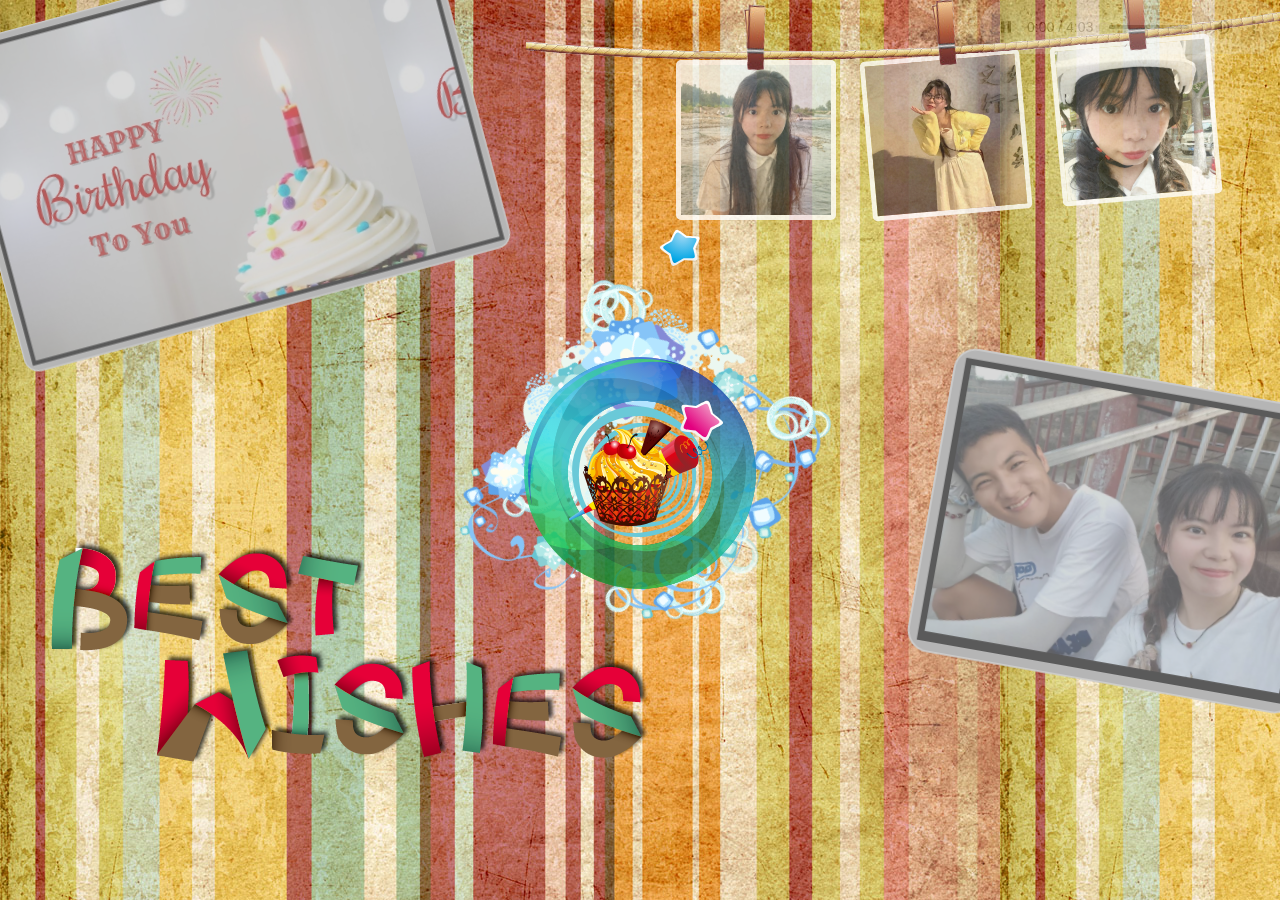
==== birthday.html @ 037990df "生日快乐资料" ====
<!DOCTYPE html>
<html>
<head>
	<meta http-equiv="Content-Type" content="text/html; charset=utf-8">
	<meta http-equiv="X-UA-Compatible" content="IE=Edge"/>
	<title>Birthday</title>
<!--Adobe Edge Runtime-->
 <script type="text/javascript" charset="utf-8" src="completedProject_edgePreload.js"></script>
 <script type="text/javascript" src="js/jquery-1.10.2.min.js"></script>
 <script src="js/snow.min.js" type="text/javascript"></script> 
 <script type="text/javascript">

    window.onload = function(){
             setInterval("toggleSound()",1);
        }

    function toggleSound() {
                var music = document.getElementById("music");//获取ID  
                if (music.paused) { //判读是否播放  
                    music.paused=false;
                    music.play(); //没有就播放 
                }    
        }




    createSnow('', 60);
    $(document).ready(function(){
      var flag=0;
      var flag2=0;

      $("#box").click(function(){
         
          if(flag%2==0){

            $('#box').css({"left":"17%","top":"5%","-webkit-transform":"scale(1.0)","z-index":"1"});
            $("#box2").css("z-index","0");
            $('#box .image').css({"opacity":"1"});
            $(".image_content").css("background","url(image/card.jpg)");
            $("#box").unbind("mouseover");
            $("#box").unbind("mouseleave");
            
            
          }
            
          if(flag%2!=0){
            $('#box').css({"left":"-15%","top":"-15%","-webkit-transform":"scale(0.6) rotate(-15deg)"});
            $('.image').css({"opacity":"0.5"});
            $(".image_content").css("background","url(image/card2.jpg)");
            $("#box").bind("mouseover",function(){
                $('#box').css({"background-color":"#B5B5B5","-webkit-transform":"scale(0.8) rotate(-5deg) translate(120px,20px)"});
            });
            $("#box").bind("mouseleave",function(){
                $('#box').css({"background-color":"#B5B5B5","-webkit-transform":"scale(0.6) rotate(-15deg)"});
            });
          }
            
          flag++;
      });
  
      $("#box2").click(function(){
          if(flag2%2==0){

            $('#box2').css({"right":"30%","top":"15%","-webkit-transform":"scale(1.1)","z-index":"1"});
            $("#box").css("z-index","0");
            $('#box2 .image').css({"opacity":"1"});
            $("#imgbox").attr("src","image/card3.jpg");
            $("#box2").unbind("mouseover");
            $("#box2").unbind("mouseleave");
            
            
          }
            
          if(flag2%2!=0){
            $('#box2').css({"right":"-5%","top":"40%","-webkit-transform":"scale(0.9) rotate(10deg)"});
            $('.image').css({"opacity":"0.5"});
            $("#imgbox").attr("src","image/card4.jpg");
            $("#box2").bind("mouseover",function(){
                $('#box2').css({"background-color":"#B5B5B5","-webkit-transform":"scale(1.1) rotate(5deg) translate(-100px,-20px)"});
            });
            $("#box2").bind("mouseleave",function(){
                $('#box2').css({"background-color":"#B5B5B5","-webkit-transform":"scale(0.9) rotate(10deg)"});
            });
          }
            
          flag2++;
      });

      $(".overimage").mouseover(function(){
          $(".xuluimage").css({"-webkit-transform":"scale(1.5) rotate(-3deg)","z-index":"1","opacity":"1"});
      });
      $(".overimage").mouseleave(function(){
          $(".xuluimage").css({"-webkit-transform":"scale(1.0)","z-index":"-1","opacity":"0.8"});
      });

      $(".overimage2").mouseover(function(){
          $(".xuluimage2").css({"-webkit-transform":"scale(1.5) rotate(-2deg)","z-index":"1","opacity":"1"});
      });
      $(".overimage2").mouseleave(function(){
          $(".xuluimage2").css({"-webkit-transform":"scale(1.0) rotate(-5deg)","z-index":"-1","opacity":"0.8"});
      });

      $(".overimage3").mouseover(function(){
          $(".xuluimage3").css({"-webkit-transform":"scale(1.5) rotate(-2deg)","z-index":"1","opacity":"1"});
      });
      $(".overimage3").mouseleave(function(){
          $(".xuluimage3").css({"-webkit-transform":"scale(1.0) rotate(-5deg)","z-index":"-1","opacity":"0.8"});
      });
    });
 </script>
<!--Adobe Edge Runtime End-->
<link rel="stylesheet" type="text/css" href="css/index.css"/>
<link rel="stylesheet" type="text/css" href="css/grumble.min.css"/>

</head>
<body>


<div id="wrap">
<a href="index.html">
    <div id="logo">
    	<div id="Stage" class="EDGE-8338447"></div>
		<a/>
    </div>
    <div id="text2"></div>
    <div id="images_show">
      <div class="show_image1">
        <div class="clamp"></div>
        <div class="overimage"><div class="xuluimage"><img src="image/pic1.jpg" width="150px" height="150px"/></div></div>
      </div>
      <div class="show_image2">
        <div class="clamp2"></div>
        <div class="overimage2"><div class="xuluimage2"><img src="image/pic2.jpg" width="150px" height="150px"/></div></div>
      </div>
      <div class="show_image3">
        <div class="clamp3"></div>
        <div class="overimage3"><div class="xuluimage3"><img src="image/pic3.jpg" width="150px" height="150px"/></div></div>
      </div>
    </div>
  

  <div id="box2">
	<div class="image"><img id="imgbox" src="image/card4.jpg" width="400px" height="300px" /></div>
	</div>
  <div id="box">
  <div class="image"><div class="image_content"></div></div>
  </div>
</div>
<audio id="music" controls="controls" autoplay="autoplay loop="loop" >
  <source src="背景音乐.mp3" type="audio/mp3">
	</audio> 
</body>
</html>
---- css/index.css ----
html { overflow: hidden; }
body { margin:0; padding:0; background-image:url(../images/b4.jpg);}
 .edgeLoad-EDGE-8338447 { 
 	visibility:hidden; 
 }

#logo {
	position: absolute;
	top: 50%;
	left: 50%;
	margin: -180px 0 0 -275px;
	height: 320px;
	width: 550px;
}
#text2 {
	position: absolute;
	top: 60%;
	left: 4%;
	height: 222px;
	width: 605px;
	background-image:url(../images/text2.png);
	-transition-property:all; 
	-webkit-transition-property:all; 
	-o-transition-property:all; 
	-moz-transition-property:all; 
	-ms-transition-property:all; 
    -transition-duration:0.5s;
    -webkit-transition-duration:0.5s; 
    -o-transition-duration:0.5s; 
    -moz-transition-duration:0.5s; 
    -ms-transition-duration:0.5s;  
    -transition-timing-function:ease-in;
    -webkit-transition-timing-function:ease-in;
    -o-transition-timing-function:ease-in;
    -moz-transition-timing-function:ease-in;
    -ms-transition-timing-function:ease-in;
}
#text2:hover{
	-transform:rotate(5deg);
	-webkit-transform:rotate(5deg);
	-o-transform:rotate(5deg);
	-moz-transform:rotate(5deg);
    -ms-transform:rotate(5deg);
}
#images_show {
	position: absolute;
	top: 0%;
	right: -5%;
	height: 230px;
	width: 818px;
	background-image:url(../image/rope.png);
	background-repeat: no-repeat;
	-transition-property:all; 
	-webkit-transition-property:all; 
	-o-transition-property:all; 
	-moz-transition-property:all; 
	-ms-transition-property:all; 
    -transition-duration:0.5s;
    -webkit-transition-duration:0.5s; 
    -o-transition-duration:0.5s; 
    -moz-transition-duration:0.5s; 
    -ms-transition-duration:0.5s;  
    -transition-timing-function:ease-in;
    -webkit-transition-timing-function:ease-in;
    -o-transition-timing-function:ease-in;
    -moz-transition-timing-function:ease-in;
    -ms-transition-timing-function:ease-in;
}

#images_show:hover{
    -transform:rotate(3deg);
	-webkit-transform:rotate(3deg);
	-o-transform:rotate(3deg);
	-moz-transform:rotate(3deg);
    -ms-transform:rotate(3deg);
}

.show_image1{
	height: 220px;
	width: 160px;
	margin-top:5px;
	margin-left: 150px;
	float: left;
}
.clamp{
	width: 24px;
	height: 65px;
	margin: auto;
	background: url(../image/clamp.png);
	-transform:rotate(-5deg);
	-webkit-transform:rotate(-5deg);
	-o-transform:rotate(-5deg);
	-moz-transform:rotate(-5deg);
    -ms-transform:rotate(-5deg);
}

.xuluimage{
	position: absolute;
	height: 150px;
	width: 150px;
	border:5px solid #ffffff;
	border-radius:5px;
	margin-top: -10px;
	z-index: -1;
	opacity: 0.8;
	background: #ccc;
	-transition:-transform 1s,opacity 1s,z-index 1s;
	-webkit-transition:-webkit-transform 1s,opacity 1s,z-index 1s;
	-o-transition:-o-transform 1s,opacity 1s,z-index 1s;
	-moz-transition:-moz-transform 1s,opacity 1s,z-index 1s;
	-ms-transition:-ms-transform 1s,opacity 1s,z-index 1s;

}
.overimage{
	height: 150px;
	width: 150px;
}

.show_image2{
	height: 220px;
	width: 160px;
	margin-left: 30px;
	float: left;
}

.clamp2{
	width: 24px;
	height: 65px;
	margin: auto;
	background: url(../image/clamp.png);
	-transform:rotate(-10deg);
	-webkit-transform:rotate(-10deg);
	-o-transform:rotate(-10deg);
	-moz-transform:rotate(-10deg);
    -ms-transform:rotate(-10deg);
}
.xuluimage2{
	position: absolute;
	height: 150px;
	width: 150px;
	border:5px solid #ffffff;
	border-radius:5px;
	margin-top: -10px;
	z-index: -1;
	opacity: 0.8;
	background: #ccc;
	-transform:rotate(-5deg);
	-webkit-transform:rotate(-5deg);
	-o-transform:rotate(-5deg);
	-moz-transform:rotate(-5deg);
    -ms-transform:rotate(-5deg);
	-transition:-transform 1s,opacity 1s,z-index 1s;
	-webkit-transition:-webkit-transform 1s,opacity 1s,z-index 1s;
	-o-transition:-o-transform 1s,opacity 1s,z-index 1s;
	-moz-transition:-moz-transform 1s,opacity 1s,z-index 1s;
	-ms-transition:-ms-transform 1s,opacity 1s,z-index 1s;

}
.overimage2{
	height: 150px;
	width: 150px;
}

.show_image3{
	height: 220px;
	width: 160px;
	margin-top: -15px;
	margin-left: 30px;
	float: left;
}

.clamp3{
	width: 24px;
	height: 65px;
	margin: auto;
	background: url(../image/clamp.png);
	-webkit-transform:rotate(-10deg);
}
.xuluimage3{
	position: absolute;
	height: 150px;
	width: 150px;
	border:5px solid #ffffff;
	border-radius:5px;
	margin-top: -10px;
	z-index: -1;
	opacity: 0.8;
	background: #ccc;
	-transform:rotate(-5deg);
	-webkit-transform:rotate(-5deg);
	-o-transform:rotate(-5deg);
	-moz-transform:rotate(-5deg);
    -ms-transform:rotate(-5deg);
	-transition:-transform 1s,opacity 1s,z-index 1s;
	-webkit-transition:-webkit-transform 1s,opacity 1s,z-index 1s;
	-o-transition:-o-transform 1s,opacity 1s,z-index 1s;
	-moz-transition:-moz-transform 1s,opacity 1s,z-index 1s;
	-ms-transition:-ms-transform 1s,opacity 1s,z-index 1s;
}
.overimage3{
	height: 150px;
	width: 150px;
}

/* image boxes */
#box{
	position: absolute;
	left: -15%;
	top: -15%;
	background-color:#B5B5B5;
	border:2px solid #ccc;
	border-radius:25px;
	-moz-border-radius:25px;
	z-index: 1;
	-transform: scale(0.6) rotate(-15deg);
	-o-transform:scale(0.6) rotate(-15deg);
	-webkit-transform: scale(0.6) rotate(-15deg);
	-moz-transform: scale(0.6) rotate(-15deg);
	-ms-transform:scale(0.6) rotate(-15deg);
	-transition: left 1s,top 1s,background-color 1s, -transform 0.5s;
	-webkit-transition: left 1s,top 1s,background-color 1s, -webkit-box-shadow 1s, -webkit-transform 0.5s;
	-moz-transition: left 1s,top 1s,background-color 1s, -moz-transform 0.5s;
	-ms-transition: left 1s,top 1s,background-color 1s, -ms-transform 0.5s;
	-o-transition: left 1s,top 1s,background-color 1s, -o-transform 0.5s;
}
#box:hover{
	background-color:#B5B5B5;
	-transform: scale(0.8) rotate(-5deg) translate(120px,20px);
	-o-transform:scale(0.8) rotate(-5deg) translate(120px,20px);
	-webkit-transform: scale(0.8) rotate(-5deg) translate(120px,20px);
	-moz-transform: scale(0.8) rotate(-5deg) translate(120px,20px);
	-webkit-transform:scale(0.8) rotate(-5deg) translate(120px,20px);
	-ms-transform:scale(0.8) rotate(-5deg) translate(120px,20px);
	cursor: pointer;
}
/* image holder */
#box .image{
	margin:10px;
	padding:7px;
	opacity:0.5;
	background:#000;
	-transition: opacity 1.5s;
	-webkit-transition: opacity 1.5s;
	-o-transition: opacity 1.5s;
	-moz-transition: opacity 1.5s;
	-ms-transition: opacity 1.5s;
}
#box .image:hover {
	
}

.image_content{
	width: 800px;
	height: 525px;
	padding: 0px;
	margin: 0px;
	background: url(../image/card2.jpg);
}

#box2{
	overflow:hidden;
	position: absolute;
	right: -5%;
	top: 40%;
	background-color:#B5B5B5;
	border:2px solid #ccc;
	border-radius:25px;
	-moz-border-radius:25px;
	z-index: 0;
	-transform: scale(0.9) rotate(10deg);
	-webkit-transform: scale(0.9) rotate(10deg);
	-o-transform: scale(0.9) rotate(10deg);
	-moz-transform: scale(0.9) rotate(10deg);
	-ms-transform: scale(0.9) rotate(10deg);
	-transition:right 1s,top 1s, background-color 1s, -transform 0.5s;
	-webkit-transition:right 1s,top 1s, background-color 1s, -webkit-box-shadow 1s, -webkit-transform 0.5s;
	-o-transition:right 1s,top 1s, background-color 1s, -o-transform 0.5s;
	-moz-transition:right 1s,top 1s, background-color 1s, -moz-transform 0.5s;
	-ms-transition:right 1s,top 1s, background-color 1s,-ms-transform 0.5s;
}
#box2:hover{
	background-color:#B5B5B5;
	-transform: scale(1.1) rotate(5deg) translate(-100px,-20px);
	-webkit-transform: scale(1.1) rotate(5deg) translate(-100px,-20px);
	-o-transform: scale(1.1) rotate(5deg) translate(-100px,-20px);
	-moz-transform: scale(1.1) rotate(5deg) translate(-100px,-20px);
	-ms-transform: scale(1.1) rotate(5deg) translate(-100px,-20px);
	cursor: pointer;
}
#box2 .image{
	margin:10px;
	padding:7px;
	opacity:0.5;
	background:#000;
	-webkit-transition: opacity 1.5s;
}
#box2:hover .image{
	
}
#wrap{
	position:fixed;
	width:100%;
	height:100%;
}
#music{
	float:right;
	opacity:0.2;
	-webkit-transition: opacity 1s;
}
#music:hover{
	opacity:0.8;
}
---- css/grumble.min.css ----
.grumble{position:absolute;background-image:url(../images/bubble-sprite.png);background-repeat:no-repeat;z-index:99999}.grumble-text{position:absolute;text-align:center;z-index:99999;display:table;overflow:hidden;text-transform:uppercase;font-size:14px;line-height:14px}.ie7 .grumble-text,.ie6 .grumble-text{display:block}.grumble-text .outer{display:table-cell;vertical-align:middle;color:white}.ie7 .grumble-text .outer,.ie6 .grumble-text .outer{display:block;width:85%;position:absolute;top:48%;left:0}.ie7 .inner,.ie6 .inner{position:relative;top:-50%}.grumble-text50 .outer{padding:6px}.grumble-text100 .outer{padding:8px}.grumble-text150 .outer{padding:10px}.grumble-text200 .outer{padding:12px}.grumble50{background-position:0 0}.grumble100{background-position:0 -50px}.grumble150{background-position:0 -150px}.grumble200{background-position:0 -300px}.alt-grumble50{background-position:-200px 0}.alt-grumble100{background-position:-200px -50px}.alt-grumble150{background-position:-200px -150px}.alt-grumble200{background-position:-200px -300px}.grumble-button{position:absolute;width:20px;height:12px;-moz-border-radius:3px;border-radius:3px;background:#ff5c00;color:#fff;text-align:center;font-size:.8em;line-height:.9em;-moz-box-shadow:1px 1px 1px #ccc;-webkit-box-shadow:1px 1px 1px #ccc;box-shadow:1px 1px 1px #ccc;cursor:pointer;z-index:99999}
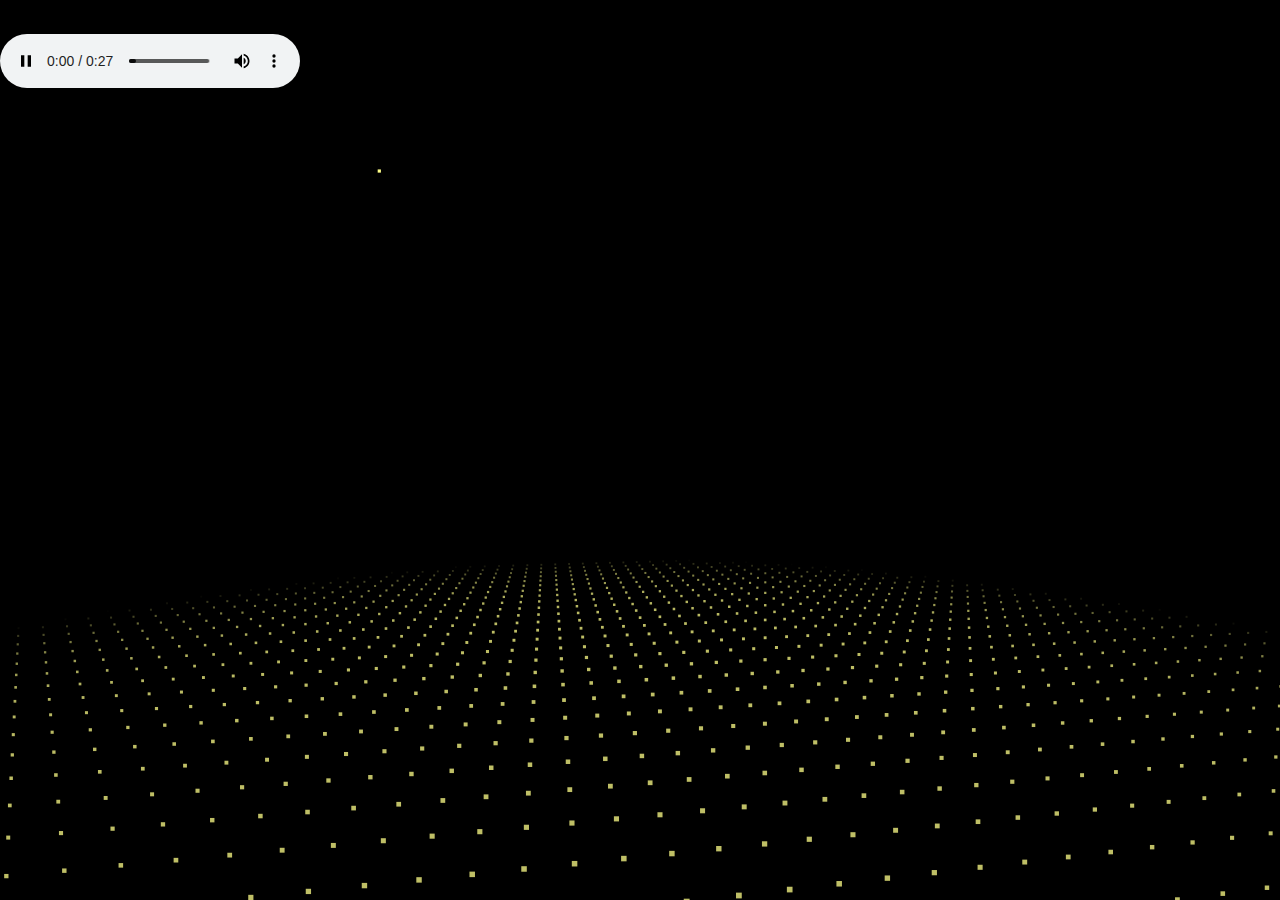
==== commit 45b379f9: "Update birthday.html" ====
--- a/birthday.html
+++ b/birthday.html
@@ -1,15 +1,19 @@
-<!DOCTYPE html>
+<!doctype html>
 <html>
 <head>
-	<meta http-equiv="Content-Type" content="text/html; charset=utf-8">
-	<meta http-equiv="X-UA-Compatible" content="IE=Edge"/>
-	<title>Birthday</title>
-<!--Adobe Edge Runtime-->
- <script type="text/javascript" charset="utf-8" src="completedProject_edgePreload.js"></script>
- <script type="text/javascript" src="js/jquery-1.10.2.min.js"></script>
- <script src="js/snow.min.js" type="text/javascript"></script> 
- <script type="text/javascript">
-
+<meta charset="utf-8">
+<title>某某某生日快乐</title>
+
+<style>
+html,body{
+	margin:0px;
+	width:100%;
+	height:100%;
+	overflow:hidden;
+	background:#000;
+}
+</style>
+<script type="text/javascript">
     window.onload = function(){
              setInterval("toggleSound()",1);
         }
@@ -21,134 +25,981 @@
                     music.play(); //没有就播放 
                 }    
         }
-
-
-
-
-    createSnow('', 60);
-    $(document).ready(function(){
-      var flag=0;
-      var flag2=0;
-
-      $("#box").click(function(){
-         
-          if(flag%2==0){
-
-            $('#box').css({"left":"17%","top":"5%","-webkit-transform":"scale(1.0)","z-index":"1"});
-            $("#box2").css("z-index","0");
-            $('#box .image').css({"opacity":"1"});
-            $(".image_content").css("background","url(image/card.jpg)");
-            $("#box").unbind("mouseover");
-            $("#box").unbind("mouseleave");
-            
-            
-          }
-            
-          if(flag%2!=0){
-            $('#box').css({"left":"-15%","top":"-15%","-webkit-transform":"scale(0.6) rotate(-15deg)"});
-            $('.image').css({"opacity":"0.5"});
-            $(".image_content").css("background","url(image/card2.jpg)");
-            $("#box").bind("mouseover",function(){
-                $('#box').css({"background-color":"#B5B5B5","-webkit-transform":"scale(0.8) rotate(-5deg) translate(120px,20px)"});
-            });
-            $("#box").bind("mouseleave",function(){
-                $('#box').css({"background-color":"#B5B5B5","-webkit-transform":"scale(0.6) rotate(-15deg)"});
-            });
-          }
-            
-          flag++;
-      });
-  
-      $("#box2").click(function(){
-          if(flag2%2==0){
-
-            $('#box2').css({"right":"30%","top":"15%","-webkit-transform":"scale(1.1)","z-index":"1"});
-            $("#box").css("z-index","0");
-            $('#box2 .image').css({"opacity":"1"});
-            $("#imgbox").attr("src","image/card3.jpg");
-            $("#box2").unbind("mouseover");
-            $("#box2").unbind("mouseleave");
-            
-            
-          }
-            
-          if(flag2%2!=0){
-            $('#box2').css({"right":"-5%","top":"40%","-webkit-transform":"scale(0.9) rotate(10deg)"});
-            $('.image').css({"opacity":"0.5"});
-            $("#imgbox").attr("src","image/card4.jpg");
-            $("#box2").bind("mouseover",function(){
-                $('#box2').css({"background-color":"#B5B5B5","-webkit-transform":"scale(1.1) rotate(5deg) translate(-100px,-20px)"});
-            });
-            $("#box2").bind("mouseleave",function(){
-                $('#box2').css({"background-color":"#B5B5B5","-webkit-transform":"scale(0.9) rotate(10deg)"});
-            });
-          }
-            
-          flag2++;
-      });
-
-      $(".overimage").mouseover(function(){
-          $(".xuluimage").css({"-webkit-transform":"scale(1.5) rotate(-3deg)","z-index":"1","opacity":"1"});
-      });
-      $(".overimage").mouseleave(function(){
-          $(".xuluimage").css({"-webkit-transform":"scale(1.0)","z-index":"-1","opacity":"0.8"});
-      });
-
-      $(".overimage2").mouseover(function(){
-          $(".xuluimage2").css({"-webkit-transform":"scale(1.5) rotate(-2deg)","z-index":"1","opacity":"1"});
-      });
-      $(".overimage2").mouseleave(function(){
-          $(".xuluimage2").css({"-webkit-transform":"scale(1.0) rotate(-5deg)","z-index":"-1","opacity":"0.8"});
-      });
-
-      $(".overimage3").mouseover(function(){
-          $(".xuluimage3").css({"-webkit-transform":"scale(1.5) rotate(-2deg)","z-index":"1","opacity":"1"});
-      });
-      $(".overimage3").mouseleave(function(){
-          $(".xuluimage3").css({"-webkit-transform":"scale(1.0) rotate(-5deg)","z-index":"-1","opacity":"0.8"});
-      });
-    });
- </script>
-<!--Adobe Edge Runtime End-->
-<link rel="stylesheet" type="text/css" href="css/index.css"/>
-<link rel="stylesheet" type="text/css" href="css/grumble.min.css"/>
-
+</script>
 </head>
 <body>
-
-
-<div id="wrap">
-<a href="index.html">
-    <div id="logo">
-    	<div id="Stage" class="EDGE-8338447"></div>
-		<a/>
+  
+<canvas id="canvas" style="position:absolute;width:100%;height:100%;z-index:8888"></canvas>
+<canvas style="position:absolute;width:100%;height:100%;z-index:9999" class="canvas" ></canvas>
+<div class="overlay">
+  <div class="tabs">
+    <div class="tabs-labels"><span class="tabs-label">Commands</span><span class="tabs-label">Info</span><span class="tabs-label">Share</span></div>
+
+    <div class="tabs-panels">
+      <ul class="tabs-panel commands">
+      </ul>
     </div>
-    <div id="text2"></div>
-    <div id="images_show">
-      <div class="show_image1">
-        <div class="clamp"></div>
-        <div class="overimage"><div class="xuluimage"><img src="image/pic1.jpg" width="150px" height="150px"/></div></div>
-      </div>
-      <div class="show_image2">
-        <div class="clamp2"></div>
-        <div class="overimage2"><div class="xuluimage2"><img src="image/pic2.jpg" width="150px" height="150px"/></div></div>
-      </div>
-      <div class="show_image3">
-        <div class="clamp3"></div>
-        <div class="overimage3"><div class="xuluimage3"><img src="image/pic3.jpg" width="150px" height="150px"/></div></div>
-      </div>
-    </div>
+  </div>
   
-
-  <div id="box2">
-	<div class="image"><img id="imgbox" src="image/card4.jpg" width="400px" height="300px" /></div>
-	</div>
-  <div id="box">
-  <div class="image"><div class="image_content"></div></div>
-  </div>
 </div>
 <audio id="music" controls="controls" autoplay="autoplay loop="loop" >
-  <source src="背景音乐.mp3" type="audio/mp3">
+  <source src="生日快乐.mp3" type="audio/mp3">
 	</audio> 
+<script>
+
+
+
+function initVars(){
+
+	pi=Math.PI;
+	ctx=canvas.getContext("2d");
+	canvas.width=canvas.clientWidth;
+	canvas.height=canvas.clientHeight;
+	cx=canvas.width/2;
+	cy=canvas.height/2;
+	playerZ=-25;
+	playerX=playerY=playerVX=playerVY=playerVZ=pitch=yaw=pitchV=yawV=0;
+	scale=600;
+	seedTimer=0;seedInterval=5,seedLife=100;gravity=.02;
+	seeds=new Array();
+	sparkPics=new Array();
+	s="https://cantelope.org/NYE/";
+	for(i=1;i<=10;++i){
+		sparkPic=new Image();
+		sparkPic.src=s+"spark"+i+".png";
+		sparkPics.push(sparkPic);
+	}
+	sparks=new Array();
+	pow1=new Audio(s+"pow1.ogg");
+	pow2=new Audio(s+"pow2.ogg");
+	pow3=new Audio(s+"pow3.ogg");
+	pow4=new Audio(s+"pow4.ogg");
+	frames = 0;
+}
+
+function rasterizePoint(x,y,z){
+
+	var p,d;
+	x-=playerX;
+	y-=playerY;
+	z-=playerZ;
+	p=Math.atan2(x,z);
+	d=Math.sqrt(x*x+z*z);
+	x=Math.sin(p-yaw)*d;
+	z=Math.cos(p-yaw)*d;
+	p=Math.atan2(y,z);
+	d=Math.sqrt(y*y+z*z);
+	y=Math.sin(p-pitch)*d;
+	z=Math.cos(p-pitch)*d;
+	var rx1=-1000,ry1=1,rx2=1000,ry2=1,rx3=0,ry3=0,rx4=x,ry4=z,uc=(ry4-ry3)*(rx2-rx1)-(rx4-rx3)*(ry2-ry1);
+	if(!uc) return {x:0,y:0,d:-1};
+	var ua=((rx4-rx3)*(ry1-ry3)-(ry4-ry3)*(rx1-rx3))/uc;
+	var ub=((rx2-rx1)*(ry1-ry3)-(ry2-ry1)*(rx1-rx3))/uc;
+	if(!z)z=.000000001;
+	if(ua>0&&ua<1&&ub>0&&ub<1){
+		return {
+			x:cx+(rx1+ua*(rx2-rx1))*scale,
+			y:cy+y/z*scale,
+			d:Math.sqrt(x*x+y*y+z*z)
+		};
+	}else{
+		return {
+			x:cx+(rx1+ua*(rx2-rx1))*scale,
+			y:cy+y/z*scale,
+			d:-1
+		};
+	}
+}
+
+function spawnSeed(){
+
+	seed=new Object();
+	seed.x=-50+Math.random()*100;
+	seed.y=25;
+	seed.z=-50+Math.random()*100;
+	seed.vx=.1-Math.random()*.2;
+	seed.vy=-1.5;//*(1+Math.random()/2);
+	seed.vz=.1-Math.random()*.2;
+	seed.born=frames;
+	seeds.push(seed);
+}
+
+function splode(x,y,z){
+
+	t=5+parseInt(Math.random()*150);
+	sparkV=1+Math.random()*2.5;
+	type=parseInt(Math.random()*3);
+	switch(type){
+		case 0:
+			pic1=parseInt(Math.random()*10);
+			break;
+		case 1:
+			pic1=parseInt(Math.random()*10);
+			do{ pic2=parseInt(Math.random()*10); }while(pic2==pic1);
+			break;
+		case 2:
+			pic1=parseInt(Math.random()*10);
+			do{ pic2=parseInt(Math.random()*10); }while(pic2==pic1);
+			do{ pic3=parseInt(Math.random()*10); }while(pic3==pic1 || pic3==pic2);
+			break;
+	}
+	for(m=1;m<t;++m){
+		spark=new Object();
+		spark.x=x; spark.y=y; spark.z=z;
+		p1=pi*2*Math.random();
+		p2=pi*Math.random();
+		v=sparkV*(1+Math.random()/6)
+		spark.vx=Math.sin(p1)*Math.sin(p2)*v;
+		spark.vz=Math.cos(p1)*Math.sin(p2)*v;
+		spark.vy=Math.cos(p2)*v;
+		switch(type){
+			case 0: spark.img=sparkPics[pic1]; break;
+			case 1:
+				spark.img=sparkPics[parseInt(Math.random()*2)?pic1:pic2];
+				break;
+			case 2:
+				switch(parseInt(Math.random()*3)){
+					case 0: spark.img=sparkPics[pic1]; break;
+					case 1: spark.img=sparkPics[pic2]; break;
+					case 2: spark.img=sparkPics[pic3]; break;
+				}
+				break;
+		}
+		spark.radius=25+Math.random()*50;
+		spark.alpha=1;
+		spark.trail=new Array();
+		sparks.push(spark);
+	}
+	switch(parseInt(Math.random()*4)){
+		case 0:	pow=new Audio(s+"pow1.ogg"); break;
+		case 1:	pow=new Audio(s+"pow2.ogg"); break;
+		case 2:	pow=new Audio(s+"pow3.ogg"); break;
+		case 3:	pow=new Audio(s+"pow4.ogg"); break;
+	}
+	d=Math.sqrt((x-playerX)*(x-playerX)+(y-playerY)*(y-playerY)+(z-playerZ)*(z-playerZ));
+	pow.volume=1.5/(1+d/10);
+	pow.play();
+}
+
+function doLogic(){
+
+	if(seedTimer<frames){
+		seedTimer=frames+seedInterval*Math.random()*10;
+		spawnSeed();
+	}
+	for(i=0;i<seeds.length;++i){
+		seeds[i].vy+=gravity;
+		seeds[i].x+=seeds[i].vx;
+		seeds[i].y+=seeds[i].vy;
+		seeds[i].z+=seeds[i].vz;
+		if(frames-seeds[i].born>seedLife){
+			splode(seeds[i].x,seeds[i].y,seeds[i].z);
+			seeds.splice(i,1);
+		}
+	}
+	for(i=0;i<sparks.length;++i){
+		if(sparks[i].alpha>0 && sparks[i].radius>5){
+			sparks[i].alpha-=.01;
+			sparks[i].radius/=1.02;
+			sparks[i].vy+=gravity;
+			point=new Object();
+			point.x=sparks[i].x;
+			point.y=sparks[i].y;
+			point.z=sparks[i].z;
+			if(sparks[i].trail.length){
+				x=sparks[i].trail[sparks[i].trail.length-1].x;
+				y=sparks[i].trail[sparks[i].trail.length-1].y;
+				z=sparks[i].trail[sparks[i].trail.length-1].z;
+				d=((point.x-x)*(point.x-x)+(point.y-y)*(point.y-y)+(point.z-z)*(point.z-z));
+				if(d>9){
+					sparks[i].trail.push(point);
+				}
+			}else{
+				sparks[i].trail.push(point);
+			}
+			if(sparks[i].trail.length>5)sparks[i].trail.splice(0,1);
+			sparks[i].x+=sparks[i].vx;
+			sparks[i].y+=sparks[i].vy;
+			sparks[i].z+=sparks[i].vz;
+			sparks[i].vx/=1.075;
+			sparks[i].vy/=1.075;
+			sparks[i].vz/=1.075;
+		}else{
+			sparks.splice(i,1);
+		}
+	}
+	p=Math.atan2(playerX,playerZ);
+	d=Math.sqrt(playerX*playerX+playerZ*playerZ);
+	d+=Math.sin(frames/80)/1.25;
+	t=Math.sin(frames/200)/40;
+	playerX=Math.sin(p+t)*d;
+	playerZ=Math.cos(p+t)*d;
+	yaw=pi+p+t;
+}
+
+function rgb(col){
+
+	var r = parseInt((.5+Math.sin(col)*.5)*16);
+	var g = parseInt((.5+Math.cos(col)*.5)*16);
+	var b = parseInt((.5-Math.sin(col)*.5)*16);
+	return "#"+r.toString(16)+g.toString(16)+b.toString(16);
+}
+
+function draw(){
+
+	ctx.clearRect(0,0,cx*2,cy*2);
+
+	ctx.fillStyle="#ff8";
+	for(i=-100;i<100;i+=3){
+		for(j=-100;j<100;j+=4){
+			x=i;z=j;y=25;
+			point=rasterizePoint(x,y,z);
+			if(point.d!=-1){
+				size=250/(1+point.d);
+				d = Math.sqrt(x * x + z * z);
+				a = 0.75 - Math.pow(d / 100, 6) * 0.75;
+				if(a>0){
+					ctx.globalAlpha = a;
+					ctx.fillRect(point.x-size/2,point.y-size/2,size,size);
+				}
+			}
+		}
+	}
+	ctx.globalAlpha=1;
+	for(i=0;i<seeds.length;++i){
+		point=rasterizePoint(seeds[i].x,seeds[i].y,seeds[i].z);
+		if(point.d!=-1){
+			size=200/(1+point.d);
+			ctx.fillRect(point.x-size/2,point.y-size/2,size,size);
+		}
+	}
+	point1=new Object();
+	for(i=0;i<sparks.length;++i){
+		point=rasterizePoint(sparks[i].x,sparks[i].y,sparks[i].z);
+		if(point.d!=-1){
+			size=sparks[i].radius*200/(1+point.d);
+			if(sparks[i].alpha<0)sparks[i].alpha=0;
+			if(sparks[i].trail.length){
+				point1.x=point.x;
+				point1.y=point.y;
+				switch(sparks[i].img){
+					case sparkPics[0]:ctx.strokeStyle="#f84";break;
+					case sparkPics[1]:ctx.strokeStyle="#84f";break;
+					case sparkPics[2]:ctx.strokeStyle="#8ff";break;
+					case sparkPics[3]:ctx.strokeStyle="#fff";break;
+					case sparkPics[4]:ctx.strokeStyle="#4f8";break;
+					case sparkPics[5]:ctx.strokeStyle="#f44";break;
+					case sparkPics[6]:ctx.strokeStyle="#f84";break;
+					case sparkPics[7]:ctx.strokeStyle="#84f";break;
+					case sparkPics[8]:ctx.strokeStyle="#fff";break;
+					case sparkPics[9]:ctx.strokeStyle="#44f";break;
+				}
+				for(j=sparks[i].trail.length-1;j>=0;--j){
+					point2=rasterizePoint(sparks[i].trail[j].x,sparks[i].trail[j].y,sparks[i].trail[j].z);
+					if(point2.d!=-1){
+						ctx.globalAlpha=j/sparks[i].trail.length*sparks[i].alpha/2;
+						ctx.beginPath();
+						ctx.moveTo(point1.x,point1.y);
+						ctx.lineWidth=1+sparks[i].radius*10/(sparks[i].trail.length-j)/(1+point2.d);
+						ctx.lineTo(point2.x,point2.y);
+						ctx.stroke();
+						point1.x=point2.x;
+						point1.y=point2.y;
+					}
+				}
+			}
+			ctx.globalAlpha=sparks[i].alpha;
+			ctx.drawImage(sparks[i].img,point.x-size/2,point.y-size/2,size,size);
+		}
+	}
+}
+
+function frame(){
+
+	if(frames>100000){
+		seedTimer=0;
+		frames=0;
+	}
+	frames++;
+	draw();
+	doLogic();
+	requestAnimationFrame(frame);
+}
+
+window.addEventListener("resize",()=>{
+	canvas.width=canvas.clientWidth;
+	canvas.height=canvas.clientHeight;
+	cx=canvas.width/2;
+	cy=canvas.height/2;
+});
+
+initVars();
+frame();
+
+
+
+var S = {
+  init: function () {
+    var action = window.location.href,
+      i = action.indexOf('?a=');
+
+    S.Drawing.init('.canvas');
+    document.body.classList.add('body--ready');
+
+    if (i !== -1) {
+      S.UI.simulate(decodeURI(action).substring(i + 3));
+    } else {
+      S.UI.simulate('|祝|彭|雨|璇|生|日|快|乐|每|天|开|心|!|#rectangle|');
+    }
+
+    S.Drawing.loop(function () {
+      S.Shape.render();
+    });
+  }
+};
+
+let audio = document.querySelector('audio')
+setTimeout(() => {
+  audio.play()
+}, 5000);
+
+
+S.Drawing = (function () {
+  var canvas,
+    context,
+    renderFn
+  requestFrame = window.requestAnimationFrame ||
+    window.webkitRequestAnimationFrame ||
+    window.mozRequestAnimationFrame ||
+    window.oRequestAnimationFrame ||
+    window.msRequestAnimationFrame ||
+    function (callback) {
+      window.setTimeout(callback, 1000 / 60);
+    };
+
+  return {
+    init: function (el) {
+      canvas = document.querySelector(el);
+      context = canvas.getContext('2d');
+      this.adjustCanvas();
+
+      window.addEventListener('resize', function (e) {
+        S.Drawing.adjustCanvas();
+      });
+    },
+
+    loop: function (fn) {
+      renderFn = !renderFn ? fn : renderFn;
+      this.clearFrame();
+      renderFn();
+      requestFrame.call(window, this.loop.bind(this));
+    },
+
+    adjustCanvas: function () {
+      canvas.width = window.innerWidth;
+      canvas.height = window.innerHeight;
+    },
+
+    clearFrame: function () {
+      context.clearRect(0, 0, canvas.width, canvas.height);
+    },
+
+    getArea: function () {
+      return { w: canvas.width, h: canvas.height };
+    },
+
+    drawCircle: function (p, c) {
+      context.fillStyle = c.render();
+      context.beginPath();
+      context.arc(p.x, p.y, p.z, 0, 2 * Math.PI, true);
+      context.closePath();
+      context.fill();
+    }
+  }
+}());
+
+
+S.UI = (function () {
+  var canvas = document.querySelector('.canvas'),
+    interval,
+    isTouch = false,
+    currentAction,
+    resizeTimer,
+    time,
+    maxShapeSize = 30,
+    firstAction = true,
+    sequence = [],
+    cmd = '#';
+
+  function formatTime(date) {
+    var h = date.getHours(),
+      m = date.getMinutes(),
+      m = m < 10 ? '0' + m : m;
+    return h + ':' + m;
+  }
+
+  function getValue(value) {
+    return value && value.split(' ')[1];
+  }
+
+  function getAction(value) {
+    value = value && value.split(' ')[0];
+    return value && value[0] === cmd && value.substring(1);
+  }
+
+  function timedAction(fn, delay, max, reverse) {
+    clearInterval(interval);
+    currentAction = reverse ? max : 1;
+    fn(currentAction);
+
+    if (!max || (!reverse && currentAction < max) || (reverse && currentAction > 0)) {
+      interval = setInterval(function () {
+        currentAction = reverse ? currentAction - 1 : currentAction + 1;
+        fn(currentAction);
+
+        if ((!reverse && max && currentAction === max) || (reverse && currentAction === 0)) {
+          clearInterval(interval);
+        }
+      }, delay);
+    }
+  }
+
+  function reset(destroy) {
+    clearInterval(interval);
+    sequence = [];
+    time = null;
+    destroy && S.Shape.switchShape(S.ShapeBuilder.letter(''));
+  }
+
+  function performAction(value) {
+    var action,
+      value,
+      current;
+
+
+    sequence = typeof (value) === 'object' ? value : sequence.concat(value.split('|'));
+
+    timedAction(function (index) {
+      current = sequence.shift();
+      action = getAction(current);
+      value = getValue(current);
+
+      switch (action) {
+        case 'countdown':
+          value = parseInt(value) || 10;
+          value = value > 0 ? value : 10;
+
+          timedAction(function (index) {
+            if (index === 0) {
+              if (sequence.length === 0) {
+                S.Shape.switchShape(S.ShapeBuilder.letter(''));
+              } else {
+                performAction(sequence);
+              }
+            } else {
+              S.Shape.switchShape(S.ShapeBuilder.letter(index), true);
+            }
+          }, 1000, value, true);
+          break;
+
+        case 'rectangle':
+          value = value && value.split('x');
+          value = (value && value.length === 2) ? value : [maxShapeSize, maxShapeSize / 2];
+
+          S.Shape.switchShape(S.ShapeBuilder.rectangle(Math.min(maxShapeSize, parseInt(value[0])), Math.min(maxShapeSize, parseInt(value[1]))));
+          break;
+
+        case 'circle':
+          value = parseInt(value) || maxShapeSize;
+          value = Math.min(value, maxShapeSize);
+          S.Shape.switchShape(S.ShapeBuilder.circle(value));
+          break;
+
+        case 'time':
+          var t = formatTime(new Date());
+
+          if (sequence.length > 0) {
+            S.Shape.switchShape(S.ShapeBuilder.letter(t));
+          } else {
+            timedAction(function () {
+              t = formatTime(new Date());
+              if (t !== time) {
+                time = t;
+                S.Shape.switchShape(S.ShapeBuilder.letter(time));
+              }
+            }, 1000);
+          }
+          break;
+
+        default:
+          S.Shape.switchShape(S.ShapeBuilder.letter(current[0] === cmd ? 'What?' : current));
+      }
+    }, 2000, sequence.length);
+  }
+
+  function checkInputWidth(e) {
+    if (input.value.length > 18) {
+      ui.classList.add('ui--wide');
+    } else {
+      ui.classList.remove('ui--wide');
+    }
+
+    if (firstAction && input.value.length > 0) {
+      ui.classList.add('ui--enter');
+    } else {
+      ui.classList.remove('ui--enter');
+    }
+  }
+
+  function bindEvents() {
+    document.body.addEventListener('keydown', function (e) {
+      input.focus();
+
+      if (e.keyCode === 13) {
+        firstAction = false;
+        reset();
+        performAction(input.value);
+      }
+    });
+
+
+    canvas.addEventListener('click', function (e) {
+      overlay.classList.remove('overlay--visible');
+    });
+  }
+
+  function init() {
+    bindEvents();
+    isTouch && document.body.classList.add('touch');
+  }
+
+  init();
+
+  return {
+    simulate: function (action) {
+      performAction(action);
+    }
+  }
+}());
+
+
+S.UI.Tabs = (function () {
+  var tabs = document.querySelector('.tabs'),
+    labels = document.querySelector('.tabs-labels'),
+    triggers = document.querySelectorAll('.tabs-label'),
+    panels = document.querySelectorAll('.tabs-panel');
+
+  function activate(i) {
+    triggers[i].classList.add('tabs-label--active');
+    panels[i].classList.add('tabs-panel--active');
+  }
+
+  function bindEvents() {
+    labels.addEventListener('click', function (e) {
+      var el = e.target,
+        index;
+
+      if (el.classList.contains('tabs-label')) {
+        for (var t = 0; t < triggers.length; t++) {
+          triggers[t].classList.remove('tabs-label--active');
+          panels[t].classList.remove('tabs-panel--active');
+
+          if (el === triggers[t]) {
+            index = t;
+          }
+        }
+
+        activate(index);
+      }
+    });
+  }
+
+  function init() {
+    activate(0);
+    bindEvents();
+  }
+
+  // Init
+  init();
+}());
+
+
+S.Point = function (args) {
+  this.x = args.x;
+  this.y = args.y;
+  this.z = args.z;
+  this.a = args.a;
+  this.h = args.h;
+};
+
+
+S.Color = function (r, g, b, a) {
+  this.r = r;
+  this.g = g;
+  this.b = b;
+  this.a = a;
+};
+
+S.Color.prototype = {
+  render: function () {
+    return 'rgba(' + this.r + ',' + + this.g + ',' + this.b + ',' + this.a + ')';
+  }
+};
+
+
+S.Dot = function (x, y) {
+  this.p = new S.Point({
+    x: x,
+    y: y,
+    z: 5,
+    a: 1,
+    h: 0
+  });
+
+  this.e = 0.07;
+  this.s = true;
+
+  this.c = new S.Color(255, 255, 255, this.p.a);
+
+  this.t = this.clone();
+  this.q = [];
+};
+
+S.Dot.prototype = {
+  clone: function () {
+    return new S.Point({
+      x: this.x,
+      y: this.y,
+      z: this.z,
+      a: this.a,
+      h: this.h
+    });
+  },
+
+  _draw: function () {
+    this.c.a = this.p.a;
+    S.Drawing.drawCircle(this.p, this.c);
+  },
+
+  _moveTowards: function (n) {
+    var details = this.distanceTo(n, true),
+      dx = details[0],
+      dy = details[1],
+      d = details[2],
+      e = this.e * d;
+
+    if (this.p.h === -1) {
+      this.p.x = n.x;
+      this.p.y = n.y;
+      return true;
+    }
+
+    if (d > 1) {
+      this.p.x -= ((dx / d) * e);
+      this.p.y -= ((dy / d) * e);
+    } else {
+      if (this.p.h > 0) {
+        this.p.h--;
+      } else {
+        return true;
+      }
+    }
+
+    return false;
+  },
+
+  _update: function () {
+    if (this._moveTowards(this.t)) {
+      var p = this.q.shift();
+
+      if (p) {
+        this.t.x = p.x || this.p.x;
+        this.t.y = p.y || this.p.y;
+        this.t.z = p.z || this.p.z;
+        this.t.a = p.a || this.p.a;
+        this.p.h = p.h || 0;
+      } else {
+        if (this.s) {
+          this.p.x -= Math.sin(Math.random() * 3.142);
+          this.p.y -= Math.sin(Math.random() * 3.142);
+        } else {
+          this.move(new S.Point({
+            x: this.p.x + (Math.random() * 50) - 25,
+            y: this.p.y + (Math.random() * 50) - 25,
+          }));
+        }
+      }
+    }
+
+    d = this.p.a - this.t.a;
+    this.p.a = Math.max(0.1, this.p.a - (d * 0.05));
+    d = this.p.z - this.t.z;
+    this.p.z = Math.max(1, this.p.z - (d * 0.05));
+  },
+
+  distanceTo: function (n, details) {
+    var dx = this.p.x - n.x,
+      dy = this.p.y - n.y,
+      d = Math.sqrt(dx * dx + dy * dy);
+
+    return details ? [dx, dy, d] : d;
+  },
+
+  move: function (p, avoidStatic) {
+    if (!avoidStatic || (avoidStatic && this.distanceTo(p) > 1)) {
+      this.q.push(p);
+    }
+  },
+
+  render: function () {
+    this._update();
+    this._draw();
+  }
+}
+
+
+S.ShapeBuilder = (function () {
+  var gap = 13,
+    shapeCanvas = document.createElement('canvas'),
+    shapeContext = shapeCanvas.getContext('2d'),
+    fontSize = 500,
+    fontFamily = 'Avenir, Helvetica Neue, Helvetica, Arial, sans-serif';
+
+  function fit() {
+    shapeCanvas.width = Math.floor(window.innerWidth / gap) * gap;
+    shapeCanvas.height = Math.floor(window.innerHeight / gap) * gap;
+    shapeContext.fillStyle = 'red';
+    shapeContext.textBaseline = 'middle';
+    shapeContext.textAlign = 'center';
+  }
+
+  function processCanvas() {
+    var pixels = shapeContext.getImageData(0, 0, shapeCanvas.width, shapeCanvas.height).data;
+    dots = [],
+      pixels,
+      x = 0,
+      y = 0,
+      fx = shapeCanvas.width,
+      fy = shapeCanvas.height,
+      w = 0,
+      h = 0;
+
+    for (var p = 0; p < pixels.length; p += (4 * gap)) {
+      if (pixels[p + 3] > 0) {
+        dots.push(new S.Point({
+          x: x,
+          y: y
+        }));
+
+        w = x > w ? x : w;
+        h = y > h ? y : h;
+        fx = x < fx ? x : fx;
+        fy = y < fy ? y : fy;
+      }
+
+      x += gap;
+
+      if (x >= shapeCanvas.width) {
+        x = 0;
+        y += gap;
+        p += gap * 4 * shapeCanvas.width;
+      }
+    }
+
+    return { dots: dots, w: w + fx, h: h + fy };
+  }
+
+  function setFontSize(s) {
+    shapeContext.font = 'bold ' + s + 'px ' + fontFamily;
+  }
+
+  function isNumber(n) {
+    return !isNaN(parseFloat(n)) && isFinite(n);
+  }
+
+  function init() {
+    fit();
+    window.addEventListener('resize', fit);
+  }
+
+  // Init
+  init();
+
+  return {
+    imageFile: function (url, callback) {
+      var image = new Image(),
+        a = S.Drawing.getArea();
+
+      image.onload = function () {
+        shapeContext.clearRect(0, 0, shapeCanvas.width, shapeCanvas.height);
+        shapeContext.drawImage(this, 0, 0, a.h * 0.6, a.h * 0.6);
+        callback(processCanvas());
+      };
+
+      image.onerror = function () {
+        callback(S.ShapeBuilder.letter('What?'));
+      }
+
+      image.src = url;
+    },
+
+    circle: function (d) {
+      var r = Math.max(0, d) / 2;
+      shapeContext.clearRect(0, 0, shapeCanvas.width, shapeCanvas.height);
+      shapeContext.beginPath();
+      shapeContext.arc(r * gap, r * gap, r * gap, 0, 2 * Math.PI, false);
+      shapeContext.fill();
+      shapeContext.closePath();
+
+      return processCanvas();
+    },
+
+    letter: function (l) {
+      var s = 0;
+
+      setFontSize(fontSize);
+      s = Math.min(fontSize,
+        (shapeCanvas.width / shapeContext.measureText(l).width) * 0.8 * fontSize,
+        (shapeCanvas.height / fontSize) * (isNumber(l) ? 1 : 0.45) * fontSize);
+      setFontSize(s);
+
+      shapeContext.clearRect(0, 0, shapeCanvas.width, shapeCanvas.height);
+      shapeContext.fillText(l, shapeCanvas.width / 2, shapeCanvas.height / 2);
+
+      return processCanvas();
+    },
+
+    rectangle: function (w, h) {
+      var dots = [],
+        width = gap * w,
+        height = gap * h;
+
+      for (var y = 0; y < height; y += gap) {
+        for (var x = 0; x < width; x += gap) {
+          dots.push(new S.Point({
+            x: x,
+            y: y,
+          }));
+        }
+      }
+
+      return { dots: dots, w: width, h: height };
+    }
+  };
+}());
+
+
+S.Shape = (function () {
+  var dots = [],
+    width = 0,
+    height = 0,
+    cx = 0,
+    cy = 0;
+
+  function compensate() {
+    var a = S.Drawing.getArea();
+
+    cx = a.w / 2 - width / 2;
+    cy = a.h / 2 - height / 2;
+  }
+
+  return {
+    shuffleIdle: function () {
+      var a = S.Drawing.getArea();
+
+      for (var d = 0; d < dots.length; d++) {
+        if (!dots[d].s) {
+          dots[d].move({
+            x: Math.random() * a.w,
+            y: Math.random() * a.h
+          });
+        }
+      }
+    },
+
+    switchShape: function (n, fast) {
+      var size,
+        a = S.Drawing.getArea();
+
+      width = n.w;
+      height = n.h;
+
+      compensate();
+
+      if (n.dots.length > dots.length) {
+        size = n.dots.length - dots.length;
+        for (var d = 1; d <= size; d++) {
+          dots.push(new S.Dot(a.w / 2, a.h / 2));
+        }
+      }
+
+      var d = 0,
+        i = 0;
+
+      while (n.dots.length > 0) {
+        i = Math.floor(Math.random() * n.dots.length);
+        dots[d].e = fast ? 0.25 : (dots[d].s ? 0.14 : 0.11);
+
+        if (dots[d].s) {
+          dots[d].move(new S.Point({
+            z: Math.random() * 20 + 10,
+            a: Math.random(),
+            h: 18
+          }));
+        } else {
+          dots[d].move(new S.Point({
+            z: Math.random() * 5 + 5,
+            h: fast ? 18 : 30
+          }));
+        }
+
+        dots[d].s = true;
+        dots[d].move(new S.Point({
+          x: n.dots[i].x + cx,
+          y: n.dots[i].y + cy,
+          a: 1,
+          z: 5,
+          h: 0
+        }));
+
+        n.dots = n.dots.slice(0, i).concat(n.dots.slice(i + 1));
+        d++;
+      }
+
+      for (var i = d; i < dots.length; i++) {
+        if (dots[i].s) {
+          dots[i].move(new S.Point({
+            z: Math.random() * 20 + 10,
+            a: Math.random(),
+            h: 20
+          }));
+
+          dots[i].s = false;
+          dots[i].e = 0.04;
+          dots[i].move(new S.Point({
+            x: Math.random() * a.w,
+            y: Math.random() * a.h,
+            a: 0.3, //.4
+            z: Math.random() * 4,
+            h: 0
+          }));
+        }
+      }
+    },
+
+    render: function () {
+      for (var d = 0; d < dots.length; d++) {
+        dots[d].render();
+      }
+    }
+  }
+}());
+
+
+S.init();
+
+</script>
+<script src="js/index.js"></script>
+
 </body>
-</html>+</html>
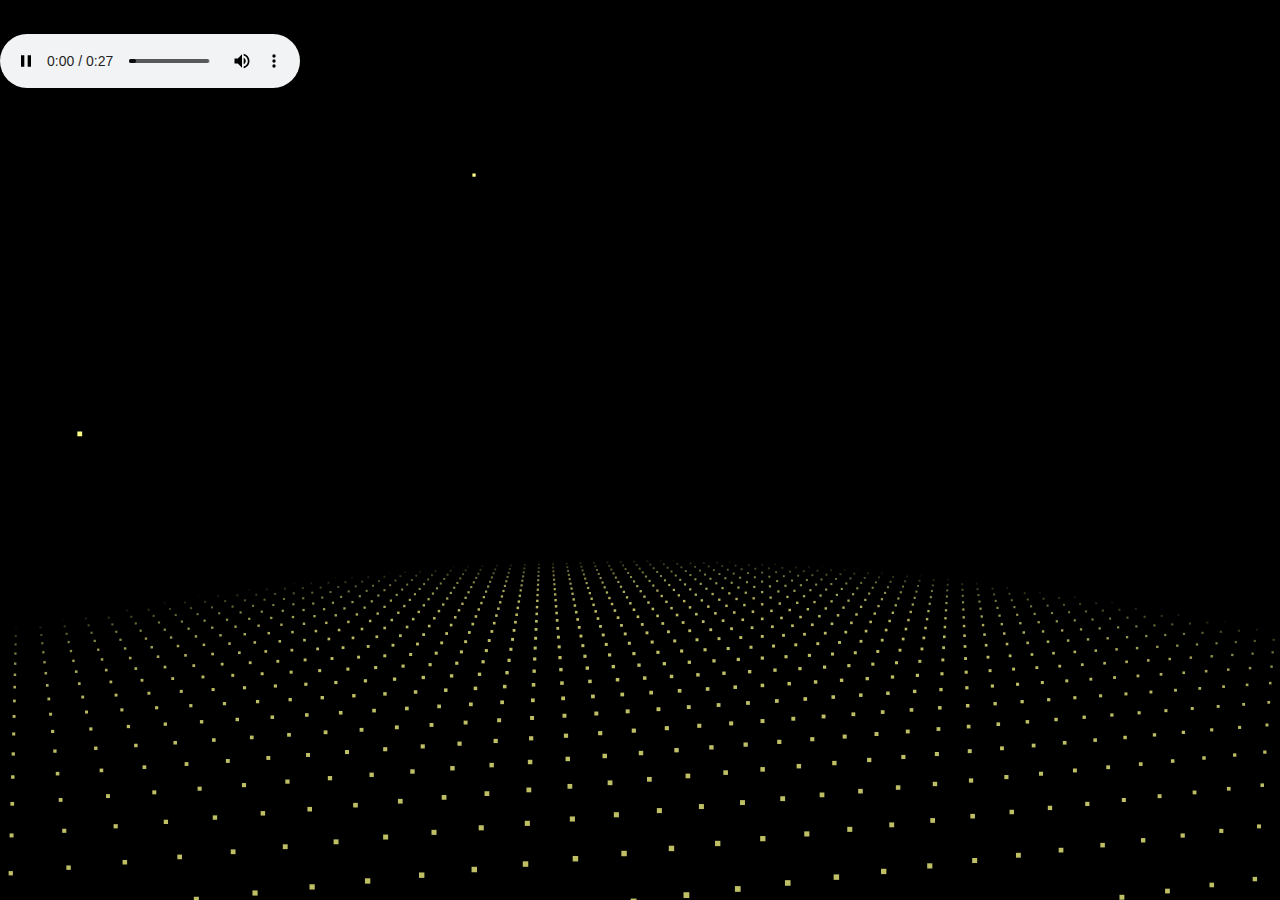
==== commit 28c7de7a: "Update birthday.html" ====
--- a/birthday.html
+++ b/birthday.html
@@ -2,7 +2,7 @@
 <html>
 <head>
 <meta charset="utf-8">
-<title>某某某生日快乐</title>
+<title>彭雨璇天天开心</title>
 
 <style>
 html,body{
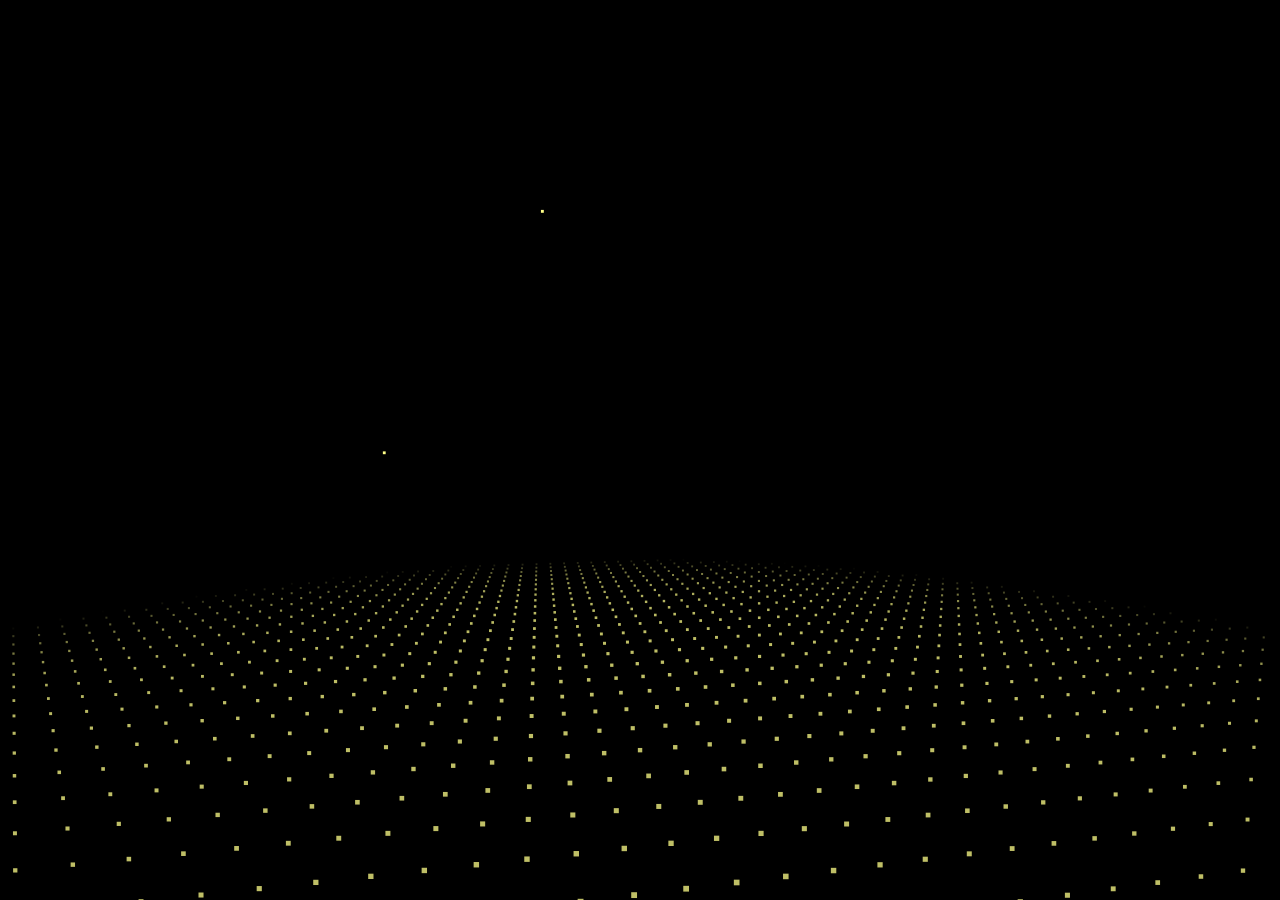
==== commit 5260c89e: "Update birthday.html" ====
--- a/birthday.html
+++ b/birthday.html
@@ -42,7 +42,7 @@
   </div>
   
 </div>
-<audio id="music" controls="controls" autoplay="autoplay loop="loop" >
+<audio id="music" controls="controls" autoplay="autoplay loop="loop" hidden="true" >
   <source src="生日快乐.mp3" type="audio/mp3">
 	</audio> 
 <script>
